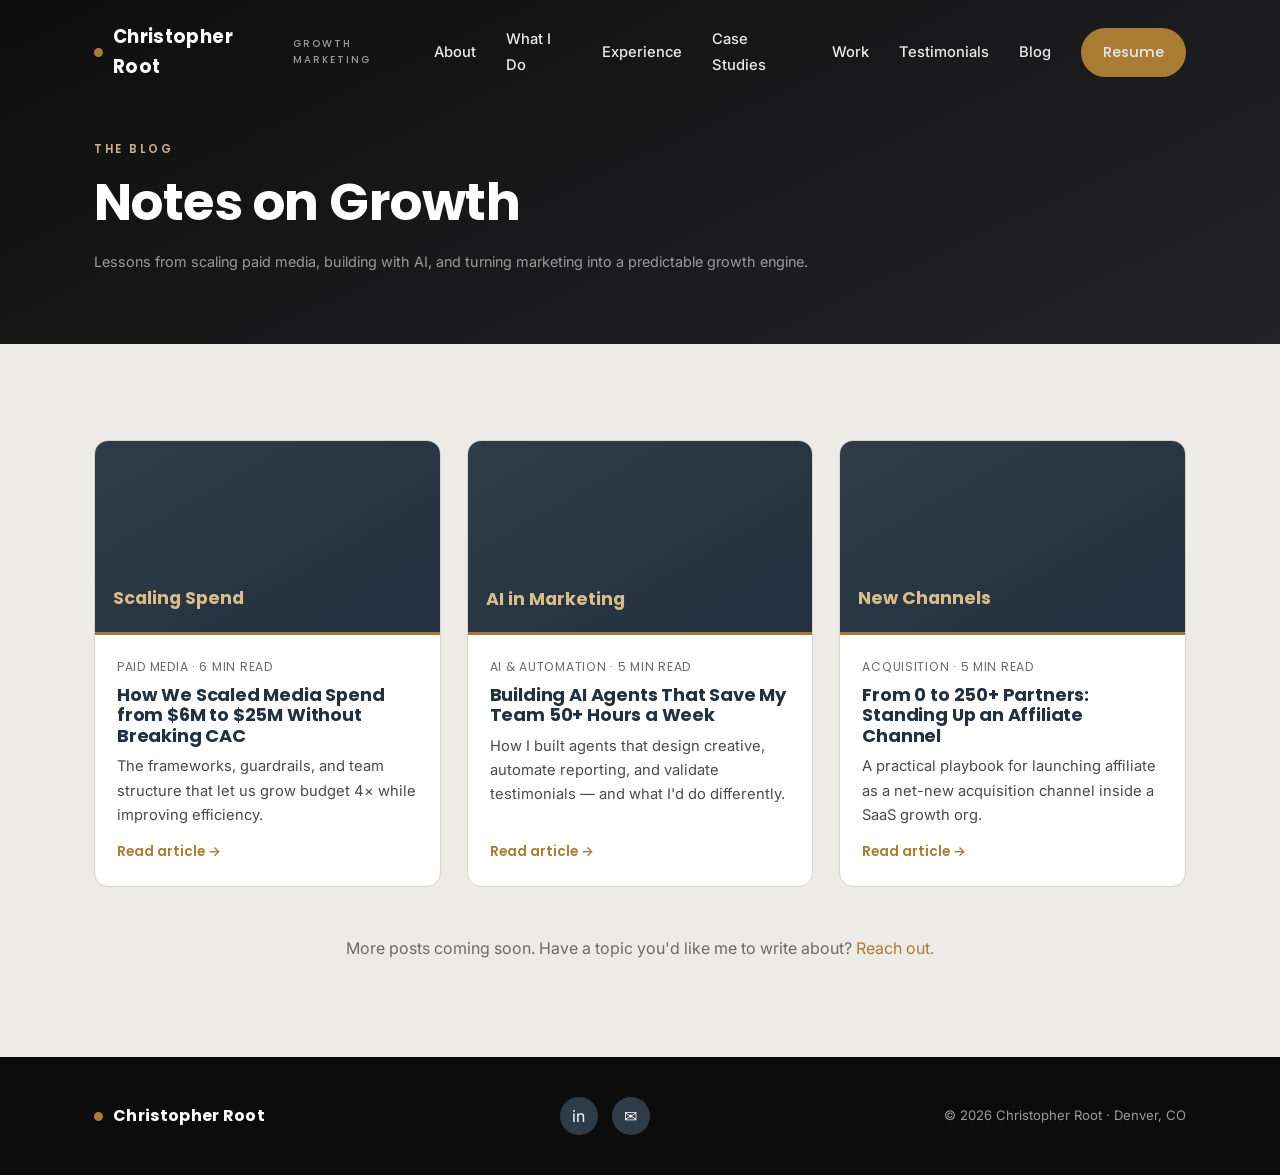
==== blog.html @ 548b989f "Add files via upload" ====
<!DOCTYPE html>
<html lang="en">
<head>
<meta charset="UTF-8">
<meta name="viewport" content="width=device-width, initial-scale=1.0">
<title>Blog — Christopher Root</title>
<meta name="description" content="Notes on growth marketing by Christopher Root — scaling paid media, building with AI, and turning marketing into a growth engine.">
<link rel="preconnect" href="https://fonts.googleapis.com">
<link rel="preconnect" href="https://fonts.gstatic.com" crossorigin>
<link href="https://fonts.googleapis.com/css2?family=Inter:wght@400;500;600&family=Poppins:wght@500;600;700&display=swap" rel="stylesheet">
<link rel="stylesheet" href="css/styles.css">
<link rel="icon" href="data:image/svg+xml,<svg xmlns='http://www.w3.org/2000/svg' viewBox='0 0 32 32'><rect width='32' height='32' rx='7' fill='%2322303f'/><text x='16' y='22' font-family='Poppins,sans-serif' font-size='16' font-weight='700' fill='%23a87c34' text-anchor='middle'>CR</text></svg>">
</head>
<body>

<nav class="nav scrolled" id="nav">
  <div class="container nav-inner">
    <a href="index.html#top" class="brand"><span class="dot"></span> Christopher Root <small>Growth Marketing</small></a>
    <button class="nav-toggle" id="navToggle" aria-label="Menu"><span></span><span></span><span></span></button>
    <ul class="nav-links" id="navLinks">
      <li><a href="index.html#about">About</a></li>
      <li><a href="index.html#capabilities">What I Do</a></li>
      <li><a href="index.html#experience">Experience</a></li>
      <li><a href="case-studies.html">Case Studies</a></li>
      <li><a href="index.html#work">Work</a></li>
      <li><a href="index.html#testimonials">Testimonials</a></li>
      <li><a href="blog.html">Blog</a></li>
      <li><a href="assets/Christopher_Root_Resume.pdf" download class="btn btn-primary">Resume</a></li>
    </ul>
  </div>
</nav>

<header class="article-hero">
  <div class="container">
    <div class="eyebrow">The Blog</div>
    <h1>Notes on Growth</h1>
    <p class="pmeta">Lessons from scaling paid media, building with AI, and turning marketing into a predictable growth engine.</p>
  </div>
</header>

<section class="section">
  <div class="container">
    <div class="posts-grid">
      <article class="post-card reveal">
        <div class="ph"><span>Scaling Spend</span></div>
        <div class="body">
          <div class="meta">Paid Media · 6 min read</div>
          <h3>How We Scaled Media Spend from $6M to $25M Without Breaking CAC</h3>
          <p>The frameworks, guardrails, and team structure that let us grow budget 4× while improving efficiency.</p>
          <a class="read" href="posts/scaling-spend.html">Read article →</a>
        </div>
      </article>
      <article class="post-card reveal">
        <div class="ph"><span>AI in Marketing</span></div>
        <div class="body">
          <div class="meta">AI &amp; Automation · 5 min read</div>
          <h3>Building AI Agents That Save My Team 50+ Hours a Week</h3>
          <p>How I built agents that design creative, automate reporting, and validate testimonials — and what I'd do differently.</p>
          <a class="read" href="posts/ai-agents.html">Read article →</a>
        </div>
      </article>
      <article class="post-card reveal">
        <div class="ph"><span>New Channels</span></div>
        <div class="body">
          <div class="meta">Acquisition · 5 min read</div>
          <h3>From 0 to 250+ Partners: Standing Up an Affiliate Channel</h3>
          <p>A practical playbook for launching affiliate as a net-new acquisition channel inside a SaaS growth org.</p>
          <a class="read" href="posts/affiliate-channel.html">Read article →</a>
        </div>
      </article>
    </div>
    <p style="text-align:center;color:var(--muted);margin-top:48px;">More posts coming soon. Have a topic you'd like me to write about? <a href="mailto:croot95@outlook.com" class="text-red">Reach out.</a></p>
  </div>
</section>

<footer class="footer">
  <div class="container footer-inner">
    <a href="index.html#top" class="brand"><span class="dot"></span> Christopher Root</a>
    <div class="footer-social">
      <a href="https://www.linkedin.com/in/christopher-root-53abb6142/" target="_blank" rel="noopener" aria-label="LinkedIn">in</a>
      <a href="mailto:croot95@outlook.com" aria-label="Email">✉</a>
    </div>
    <small>© <span id="year"></span> Christopher Root · Denver, CO</small>
  </div>
</footer>

<script src="js/main.js"></script>
</body>
</html>
---- css/styles.css ----
/* =========================================================
   Christopher Root — Portfolio
   Palette: charcoal/near-black + crimson + off-white
   ========================================================= */

:root {
  --ink:      #22303f;
  --ink-2:    #1a2531;
  --charcoal: #2f3c48;
  --red:      #a87c34;
  --red-dark: #8a6326;
  --paper:    #ecebe7;
  --paper-2:  #e4dfd5;
  --line:     #d9d3c7;
  --muted:    #6b6b6b;
  --muted-2:  #9a9a9a;
  --white:    #ffffff;
  --shadow:   0 18px 40px -20px rgba(0,0,0,.35);
  --radius:   14px;
  --maxw:     1140px;
  --ff:       'Inter', -apple-system, BlinkMacSystemFont, 'Segoe UI', Roboto, Helvetica, Arial, sans-serif;
  --ff-head:  'Poppins', var(--ff);
}

* { margin: 0; padding: 0; box-sizing: border-box; }

html { scroll-behavior: smooth; scroll-padding-top: 84px; }

body {
  font-family: var(--ff);
  color: var(--ink);
  background: var(--paper);
  line-height: 1.65;
  -webkit-font-smoothing: antialiased;
  text-rendering: optimizeLegibility;
}

h1, h2, h3, h4 { font-family: var(--ff-head); line-height: 1.15; font-weight: 700; letter-spacing: -.01em; }
a { color: inherit; text-decoration: none; }
img { max-width: 100%; display: block; }
.container { width: 100%; max-width: var(--maxw); margin: 0 auto; padding: 0 24px; }

/* ---------- Accents & helpers ---------- */
.eyebrow {
  font-family: var(--ff-head);
  text-transform: uppercase;
  letter-spacing: .22em;
  font-size: .72rem;
  font-weight: 600;
  color: var(--red);
  margin-bottom: 14px;
}
.eyebrow.light { color: #cdb083; }
.section { padding: 96px 0; }
.section-head { max-width: 680px; margin-bottom: 52px; }
.section-head h2 { font-size: clamp(1.9rem, 4vw, 2.8rem); }
.section-head p { color: var(--muted); margin-top: 14px; font-size: 1.05rem; }
.center { text-align: center; margin-left: auto; margin-right: auto; }
.text-red { color: var(--red); }

.btn {
  display: inline-flex; align-items: center; gap: 9px;
  font-family: var(--ff-head); font-weight: 600; font-size: .95rem;
  padding: 14px 26px; border-radius: 50px; border: 2px solid transparent;
  cursor: pointer; transition: all .22s ease; white-space: nowrap;
}
.btn-primary { background: var(--red); color: var(--ink); }
.btn-primary:hover { background: var(--red-dark); color:#fff; transform: translateY(-2px); box-shadow: 0 12px 24px -10px rgba(168,124,52,.55); }
.btn-ghost { border-color: rgba(255,255,255,.35); color: #fff; }
.btn-ghost:hover { border-color: #fff; background: rgba(255,255,255,.08); }
.btn-dark { background: var(--ink); color: #fff; }
.btn-dark:hover { background: var(--charcoal); transform: translateY(-2px); }
.btn-outline { border-color: var(--ink); color: var(--ink); }
.btn-outline:hover { background: var(--ink); color: #fff; }

/* ---------- Nav ---------- */
.nav {
  position: fixed; top: 0; left: 0; right: 0; z-index: 100;
  background: rgba(20,20,20,.0); transition: background .3s ease, box-shadow .3s ease, padding .3s ease;
  padding: 22px 0;
}
.nav.scrolled { background: rgba(20,20,20,.95); backdrop-filter: blur(10px); padding: 14px 0; box-shadow: 0 6px 30px -12px rgba(0,0,0,.5); }
.nav-inner { display: flex; align-items: center; justify-content: space-between; }
.brand { font-family: var(--ff-head); font-weight: 700; font-size: 1.15rem; color: #fff; letter-spacing: .02em; display: flex; align-items: center; gap: 10px; }
.brand .dot { width: 9px; height: 9px; border-radius: 50%; background: var(--red); display: inline-block; }
.brand small { display:block; font-size:.62rem; letter-spacing:.2em; text-transform:uppercase; color: var(--muted-2); font-weight:500; }
.nav-links { display: flex; align-items: center; gap: 30px; list-style: none; }
.nav-links a { color: #e9e9e9; font-size: .92rem; font-weight: 500; transition: color .2s; }
.nav-links a:hover { color: var(--red); }
.nav-links a:not(.btn)::after { content:''; display:block; height:2px; width:0; background:var(--red); transition:width .25s; }
.nav-links a:not(.btn):hover::after { width:100%; }
.nav .btn { padding: 10px 20px; }
.nav-toggle { display: none; background: none; border: 0; cursor: pointer; flex-direction: column; gap: 5px; }
.nav-toggle span { width: 26px; height: 2px; background: #fff; transition: .3s; }

/* ---------- Hero ---------- */
.hero {
  min-height: 100vh; display: flex; align-items: center; position: relative;
  background:
    radial-gradient(circle at 78% 25%, rgba(198,168,119,.22), transparent 42%),
    linear-gradient(155deg, #0e0e0e 0%, #1c1c1f 55%, #232326 100%);
  color: #fff; overflow: hidden; padding-top: 90px;
}
.hero::before {
  content:''; position:absolute; inset:0;
  background-image: linear-gradient(rgba(255,255,255,.03) 1px, transparent 1px), linear-gradient(90deg, rgba(255,255,255,.03) 1px, transparent 1px);
  background-size: 60px 60px; mask-image: radial-gradient(circle at 70% 40%, #000, transparent 75%);
}
.hero-grid { display: grid; grid-template-columns: 1.35fr .9fr; gap: 50px; align-items: center; position: relative; z-index: 2; width:100%; }
.hero h1 { font-size: clamp(2.6rem, 6vw, 4.5rem); margin: 10px 0 6px; }
.hero h1 .accent { color: var(--red); }
.hero .role { font-family: var(--ff-head); font-weight: 600; font-size: clamp(1.05rem,2.4vw,1.45rem); color: #d8d8d8; margin-bottom: 22px; }
.hero p.lead { color: #b9b9b9; font-size: 1.08rem; max-width: 540px; margin-bottom: 32px; }
.hero-cta { display: flex; gap: 14px; flex-wrap: wrap; }
.hero-meta { display:flex; gap:26px; margin-top:38px; flex-wrap:wrap; }
.hero-meta div { font-size:.85rem; color:var(--muted-2); }
.hero-meta strong { display:block; font-family:var(--ff-head); font-size:1.55rem; color:#fff; }

.hero-photo { justify-self: center; position: relative; }
.photo-frame {
  width: 300px; height: 360px; border-radius: 20px; overflow: hidden;
  background: linear-gradient(160deg, var(--charcoal), #2e2e32);
  border: 1px solid rgba(255,255,255,.08); box-shadow: 0 30px 60px -25px rgba(0,0,0,.8);
  position: relative; display:flex; align-items:center; justify-content:center;
}
.photo-frame img { width:100%; height:100%; object-fit: cover; }
.photo-frame .placeholder { text-align:center; color:var(--muted-2); padding:24px; }
.photo-frame .placeholder .mono { font-family:var(--ff-head); font-size:4rem; font-weight:700; color:var(--red); line-height:1; }
.photo-frame .placeholder small { display:block; margin-top:12px; font-size:.72rem; letter-spacing:.05em; }
.photo-badge {
  position:absolute; bottom:-18px; left:50%; transform:translateX(-50%);
  background:var(--red); color:var(--ink); font-family:var(--ff-head); font-weight:600;
  font-size:.8rem; padding:10px 20px; border-radius:50px; white-space:nowrap;
  box-shadow:0 12px 24px -10px rgba(168,124,52,.6);
}

/* ---------- About ---------- */
.about-grid { display: grid; grid-template-columns: 1.3fr .8fr; gap: 56px; align-items: start; }
.about-body p { margin-bottom: 18px; color: #3a3a3a; font-size: 1.05rem; }
.about-card { background: var(--white); border: 1px solid var(--line); border-radius: var(--radius); padding: 30px; box-shadow: var(--shadow); }
.about-card h4 { font-size: 1.05rem; margin-bottom: 16px; }
.fact { display: flex; gap: 12px; padding: 12px 0; border-bottom: 1px solid var(--line); font-size: .95rem; }
.fact:last-child { border-bottom: 0; }
.fact .k { color: var(--red); font-weight: 600; min-width: 92px; font-family: var(--ff-head); }
.fact .v { color: #333; }

/* ---------- Stats strip ---------- */
.stats { background: var(--ink); color:#fff; }
.stats .grid { display: grid; grid-template-columns: repeat(4, 1fr); gap: 30px; }
.stat { text-align: center; }
.stat .num { font-family: var(--ff-head); font-weight: 700; font-size: clamp(2rem,4vw,2.9rem); color: #fff; }
.stat .num span { color: var(--red); }
.stat .lbl { color: var(--muted-2); font-size: .88rem; margin-top: 6px; }

/* ---------- Skills ---------- */
.skill-tags { display:flex; flex-wrap:wrap; gap:10px; margin-top:8px; }
.skill-tags span {
  background:var(--white); border:1px solid var(--line); border-radius:50px;
  padding:9px 16px; font-size:.86rem; font-weight:500; color:#333; transition:.2s;
}
.skill-tags span:hover { border-color:var(--red); color:var(--red); transform:translateY(-2px); }

/* ---------- Client logos strip ---------- */
.logos-strip { background:var(--paper-2); padding:54px 0; border-top:1px solid var(--line); border-bottom:1px solid var(--line); }
.logos-strip .lab { text-align:center; font-family:var(--ff-head); font-size:.75rem; font-weight:600; letter-spacing:.2em; text-transform:uppercase; color:var(--muted); margin-bottom:28px; }
.logo-row { display:flex; flex-wrap:wrap; justify-content:center; align-items:stretch; gap:20px; }
.logo-tile { flex:1 1 220px; max-width:300px; min-height:120px; border-radius:var(--radius); border:1px solid var(--line); display:flex; align-items:center; justify-content:center; padding:22px 26px; transition:transform .25s, box-shadow .25s; }
.logo-tile:hover { transform:translateY(-4px); box-shadow:var(--shadow); }
.logo-tile img { max-height:74px; width:auto; object-fit:contain; }
.logo-tile.dark { background:#232326; }
.logo-tile.light { background:#fff; }
.logo-tile.tel { background:linear-gradient(135deg,#0b1f4e,#143a78); }

/* Telcoin recreated wordmark */
.tel-logo { display:flex; align-items:center; gap:12px; }
.tel-hex { width:46px; height:46px; background:#37c6f4; color:#0a1e44; font-family:var(--ff-head); font-weight:700; font-size:1.7rem; display:flex; align-items:center; justify-content:center; clip-path:polygon(50% 0%, 93% 25%, 93% 75%, 50% 100%, 7% 75%, 7% 25%); }
.tel-word { color:#fff; font-family:var(--ff-head); font-weight:600; font-size:1.7rem; line-height:1; }
.tel-word small { display:block; font-size:.52rem; letter-spacing:.22em; font-weight:500; color:#9fc4e8; margin-top:5px; }

/* ---------- Brand marquee ---------- */
.marquee { position:relative; overflow:hidden; width:100%; padding:6px 0;
  -webkit-mask-image:linear-gradient(90deg,transparent,#000 7%,#000 93%,transparent);
  mask-image:linear-gradient(90deg,transparent,#000 7%,#000 93%,transparent); }
.marquee-track { display:flex; align-items:center; gap:18px; width:max-content; animation:marquee 48s linear infinite; }
.marquee:hover .marquee-track { animation-play-state:paused; }
.brand-chip { flex:0 0 auto; width:188px; height:96px; background:#fff; border:1px solid var(--line); border-radius:14px; display:flex; align-items:center; justify-content:center; padding:16px 22px; box-shadow:0 6px 18px -14px rgba(0,0,0,.4); }
.brand-chip img { max-height:58px; max-width:100%; width:auto; object-fit:contain; }
@keyframes marquee { from{transform:translateX(0);} to{transform:translateX(-50%);} }
@media (prefers-reduced-motion: reduce){ .marquee-track{ animation:none; } }

/* ---------- Case study image gallery ---------- */
.cs-gallery { display:grid; grid-template-columns:repeat(3,1fr); gap:16px; margin-top:8px; }
.cs-gallery a { display:block; border:1px solid var(--line); border-radius:10px; overflow:hidden; background:#fff; transition:transform .2s, box-shadow .2s; }
.cs-gallery a:hover { transform:translateY(-3px); box-shadow:var(--shadow); }
.cs-gallery img { width:100%; height:170px; object-fit:cover; display:block; }
.cs-gallery .wide { grid-column:span 3; }
.cs-gallery .wide img { height:auto; }
@media(max-width:680px){ .cs-gallery{ grid-template-columns:repeat(2,1fr);} }

/* ---------- Capabilities ("What I Do") ---------- */
.caps-grid { display:grid; grid-template-columns:repeat(2,1fr); gap:24px; }
.cap {
  background:var(--white); border:1px solid var(--line); border-radius:var(--radius);
  padding:30px 30px 26px; transition:transform .25s, box-shadow .25s; position:relative; overflow:hidden;
}
.cap::after { content:''; position:absolute; left:0; top:0; bottom:0; width:4px; background:var(--red); transform:scaleY(0); transform-origin:top; transition:transform .3s; }
.cap:hover { transform:translateY(-5px); box-shadow:var(--shadow); }
.cap:hover::after { transform:scaleY(1); }
.cap .ic { width:52px; height:52px; border-radius:13px; background:var(--ink); color:var(--red); display:flex; align-items:center; justify-content:center; font-size:1.5rem; margin-bottom:18px; }
.cap h3 { font-size:1.25rem; margin-bottom:4px; }
.cap .role { font-family:var(--ff-head); font-size:.8rem; font-weight:600; color:var(--red); text-transform:uppercase; letter-spacing:.07em; margin-bottom:14px; }
.cap ul { list-style:none; margin:0 0 18px; }
.cap ul li { font-size:.94rem; color:#444; padding:6px 0 6px 22px; position:relative; }
.cap ul li::before { content:'›'; position:absolute; left:4px; color:var(--red); font-weight:700; }
.cap a.cs-link { font-family:var(--ff-head); font-weight:600; font-size:.85rem; color:var(--ink); display:inline-flex; align-items:center; gap:6px; border-bottom:2px solid var(--red); padding-bottom:2px; transition:.2s; }
.cap a.cs-link:hover { color:var(--red); gap:10px; }

/* ---------- Experience timeline ---------- */
.timeline { position: relative; margin-top: 10px; }
.timeline::before { content:''; position:absolute; left:13px; top:6px; bottom:6px; width:2px; background:var(--line); }
.tl-item { position: relative; padding-left: 48px; padding-bottom: 40px; }
.tl-item:last-child { padding-bottom: 0; }
.tl-item::before {
  content:''; position:absolute; left:6px; top:5px; width:16px; height:16px; border-radius:50%;
  background:var(--red); border:3px solid var(--paper); box-shadow:0 0 0 2px var(--red);
}
.tl-item .when { font-family:var(--ff-head); font-size:.8rem; font-weight:600; color:var(--red); text-transform:uppercase; letter-spacing:.08em; }
.tl-item h3 { font-size:1.25rem; margin:4px 0 2px; }
.tl-item .co { font-weight:600; color:#222; margin-bottom:4px; }
.tl-item .co span { color:var(--muted); font-weight:400; }
.tl-item ul { margin:12px 0 0; padding-left:18px; color:#444; }
.tl-item ul li { margin-bottom:7px; font-size:.96rem; }
.tl-item ul li::marker { color: var(--red); }

/* ---------- Portfolio ---------- */
.tabs { display:flex; gap:10px; flex-wrap:wrap; margin-bottom:36px; }
.tab-btn {
  font-family:var(--ff-head); font-weight:600; font-size:.88rem; padding:9px 18px; border-radius:50px;
  border:1px solid var(--line); background:#fff; color:#555; cursor:pointer; transition:.2s;
}
.tab-btn.active, .tab-btn:hover { background:var(--ink); color:#fff; border-color:var(--ink); }
.tab-btn.active { background:var(--red); border-color:var(--red); color:var(--ink); }

.cards { display:grid; grid-template-columns:repeat(3,1fr); gap:26px; }
.card {
  background:var(--white); border:1px solid var(--line); border-radius:var(--radius); overflow:hidden;
  transition:transform .25s, box-shadow .25s; display:flex; flex-direction:column;
}
.card:hover { transform:translateY(-6px); box-shadow:var(--shadow); }
.card .thumb { aspect-ratio:16/10; background:linear-gradient(150deg,var(--charcoal),#34343a); display:flex; align-items:center; justify-content:center; position:relative; overflow:hidden; }
.card .thumb img { width:100%; height:100%; object-fit:cover; }
.card .thumb .glyph { font-family:var(--ff-head); font-weight:700; font-size:1.4rem; color:#fff; letter-spacing:.04em; text-align:center; padding:0 16px; }
.card .thumb .tag { position:absolute; top:12px; left:12px; background:var(--red); color:#fff; font-size:.68rem; font-weight:600; letter-spacing:.06em; text-transform:uppercase; padding:5px 11px; border-radius:50px; }
.card .body { padding:22px; flex:1; display:flex; flex-direction:column; }
.card .body h3 { font-size:1.15rem; margin-bottom:4px; }
.card .body .meta { font-size:.78rem; color:var(--muted); text-transform:uppercase; letter-spacing:.06em; margin-bottom:10px; font-family:var(--ff-head); }
.card .body p { font-size:.93rem; color:#4a4a4a; flex:1; }
.card .body .links { margin-top:16px; display:flex; gap:14px; flex-wrap:wrap; }
.card .body .links a { font-family:var(--ff-head); font-size:.85rem; font-weight:600; color:var(--red); display:inline-flex; align-items:center; gap:5px; }
.card .body .links a:hover { text-decoration:underline; }
.hidden { display:none !important; }

/* ---------- Testimonials ---------- */
.quotes { background:var(--paper-2); }
.quote-grid { columns: 3; column-gap: 24px; }
.quote {
  background:var(--white); border:1px solid var(--line); border-radius:var(--radius); padding:26px;
  margin-bottom:24px; break-inside:avoid; box-shadow:0 8px 24px -18px rgba(0,0,0,.3); transition:.2s;
}
.quote:hover { box-shadow:var(--shadow); transform:translateY(-3px); }
.quote .mark { font-family:Georgia,serif; font-size:3rem; line-height:.2; color:var(--red); display:block; height:24px; }
.quote p { font-size:.96rem; color:#333; font-style:italic; margin-bottom:18px; }
.quote .who { display:flex; align-items:center; gap:12px; }
.quote .avatar { width:42px; height:42px; border-radius:50%; background:var(--ink); color:#fff; display:flex; align-items:center; justify-content:center; font-family:var(--ff-head); font-weight:600; font-size:.95rem; flex-shrink:0; }
.quote .who strong { display:block; font-size:.92rem; font-family:var(--ff-head); }
.quote .who small { color:var(--muted); font-size:.8rem; }

/* ---------- Blog teaser & list ---------- */
.posts-grid { display:grid; grid-template-columns:repeat(3,1fr); gap:26px; }
.post-card {
  background:var(--white); border:1px solid var(--line); border-radius:var(--radius); overflow:hidden;
  display:flex; flex-direction:column; transition:transform .25s, box-shadow .25s;
}
.post-card:hover { transform:translateY(-6px); box-shadow:var(--shadow); }
.post-card .ph { aspect-ratio:16/9; background:linear-gradient(150deg,#2f3c48,#22303f); display:flex; align-items:flex-end; padding:18px; border-bottom:3px solid var(--red); }
.post-card .ph span { color:#d8bd8a; font-family:var(--ff-head); font-weight:700; font-size:1.1rem; }
.post-card .body { padding:22px; flex:1; display:flex; flex-direction:column; }
.post-card .body .meta { font-size:.76rem; color:var(--muted); text-transform:uppercase; letter-spacing:.06em; font-family:var(--ff-head); margin-bottom:8px; }
.post-card .body h3 { font-size:1.12rem; margin-bottom:8px; }
.post-card .body p { font-size:.92rem; color:#4a4a4a; flex:1; }
.post-card .body a.read { margin-top:14px; font-family:var(--ff-head); font-weight:600; font-size:.85rem; color:var(--red); }

/* ---------- Contact ---------- */
.contact { background:var(--ink); color:#fff; }
.contact-grid { display:grid; grid-template-columns:1fr 1fr; gap:56px; align-items:center; }
.contact h2 { font-size:clamp(1.9rem,4vw,2.8rem); }
.contact p.lead { color:#bcbcbc; margin:16px 0 28px; font-size:1.05rem; }
.contact-list { list-style:none; }
.contact-list li { display:flex; align-items:center; gap:14px; padding:12px 0; border-bottom:1px solid rgba(255,255,255,.1); }
.contact-list .ic { width:40px; height:40px; border-radius:10px; background:var(--charcoal); display:flex; align-items:center; justify-content:center; color:var(--red); font-size:1.1rem; flex-shrink:0; }
.contact-list a, .contact-list span { color:#e3e3e3; font-size:.98rem; }
.contact-list a:hover { color:var(--red); }
.contact-cta { background:var(--charcoal); border:1px solid rgba(255,255,255,.08); border-radius:var(--radius); padding:36px; text-align:center; }
.contact-cta h3 { font-size:1.4rem; margin-bottom:10px; }
.contact-cta p { color:var(--muted-2); margin-bottom:24px; }
.contact-cta .btn { width:100%; justify-content:center; margin-bottom:12px; }

/* ---------- Footer ---------- */
.footer { background:#0c0c0c; color:var(--muted-2); padding:40px 0; }
.footer-inner { display:flex; align-items:center; justify-content:space-between; flex-wrap:wrap; gap:16px; }
.footer .brand { font-size:1rem; }
.footer-social { display:flex; gap:14px; }
.footer-social a { width:38px; height:38px; border-radius:50%; background:var(--charcoal); display:flex; align-items:center; justify-content:center; color:#fff; transition:.2s; }
.footer-social a:hover { background:var(--red); transform:translateY(-2px); }
.footer small { font-size:.82rem; }

/* ---------- Article (blog post) ---------- */
.article-hero { background:linear-gradient(155deg,#0e0e0e,#232326); color:#fff; padding:140px 0 70px; }
.article-hero .eyebrow { color:#cdb083; }
.article-hero h1 { font-size:clamp(2rem,5vw,3.2rem); max-width:820px; }
.article-hero .pmeta { color:var(--muted-2); margin-top:18px; font-size:.9rem; }
.article-body { max-width:760px; margin:0 auto; padding:64px 24px 96px; }
.article-body h2 { font-size:1.6rem; margin:38px 0 14px; }
.article-body h3 { font-size:1.2rem; margin:28px 0 10px; }
.article-body p { font-size:1.08rem; color:#2e2e2e; margin-bottom:20px; }
.article-body ul { margin:0 0 20px 22px; color:#2e2e2e; }
.article-body ul li { margin-bottom:10px; }
.article-body ul li::marker { color:var(--red); }
.article-body blockquote { border-left:4px solid var(--red); padding:6px 0 6px 22px; margin:26px 0; font-style:italic; color:#444; font-size:1.12rem; }
.back-link { display:inline-flex; align-items:center; gap:8px; color:var(--red); font-family:var(--ff-head); font-weight:600; font-size:.9rem; margin-bottom:28px; }

/* ---------- Case studies ---------- */
.cs-section { padding:72px 0; border-bottom:1px solid var(--line); }
.cs-section:nth-child(even) { background:var(--paper-2); }
.cs-num { font-family:var(--ff-head); font-weight:700; font-size:.85rem; color:var(--red); letter-spacing:.1em; }
.cs-section h2 { font-size:clamp(1.6rem,3.5vw,2.3rem); margin:6px 0 8px; }
.cs-section .sub { color:var(--muted); font-size:1.02rem; margin-bottom:34px; max-width:680px; }
.cs-cols { display:grid; grid-template-columns:1.5fr 1fr; gap:40px; align-items:start; }
.cs-block { margin-bottom:26px; }
.cs-block h3 { font-size:1rem; text-transform:uppercase; letter-spacing:.08em; color:var(--ink); margin-bottom:10px; display:flex; align-items:center; gap:9px; }
.cs-block h3::before { content:''; width:10px; height:10px; background:var(--red); border-radius:2px; display:inline-block; }
.cs-block p { color:#3a3a3a; font-size:1.02rem; margin-bottom:10px; }
.cs-block ul { margin:6px 0 0 20px; color:#3a3a3a; }
.cs-block ul li { margin-bottom:8px; }
.cs-block ul li::marker { color:var(--red); }
.cs-results { background:var(--ink); color:#fff; border-radius:var(--radius); padding:30px; position:sticky; top:96px; }
.cs-results h4 { color:#fff; font-size:.85rem; text-transform:uppercase; letter-spacing:.1em; margin-bottom:20px; }
.cs-results .r { padding:14px 0; border-bottom:1px solid rgba(255,255,255,.12); }
.cs-results .r:last-child { border-bottom:0; }
.cs-results .r .big { font-family:var(--ff-head); font-weight:700; font-size:1.7rem; color:var(--red); line-height:1.1; }
.cs-results .r .lbl { color:var(--muted-2); font-size:.85rem; margin-top:3px; }
.cs-tags { display:flex; flex-wrap:wrap; gap:8px; margin-top:14px; }
.cs-tags span { background:var(--white); border:1px solid var(--line); border-radius:50px; padding:6px 13px; font-size:.8rem; color:#444; }

@media (max-width:920px){ .cs-cols{ grid-template-columns:1fr; } .cs-results{ position:static; } }

.cs-gallery { display:grid; grid-template-columns:repeat(auto-fit,minmax(220px,1fr)); gap:18px; margin-top:40px; }
.cs-gallery figure { margin:0; background:var(--white); border:1px solid var(--line); border-radius:var(--radius); overflow:hidden; transition:transform .25s, box-shadow .25s; }
.cs-gallery figure:hover { transform:translateY(-4px); box-shadow:var(--shadow); }
.cs-gallery a { display:block; }
.cs-gallery img { width:100%; height:auto; display:block; background:#222; }
.cs-gallery figcaption { padding:12px 14px; font-size:.82rem; color:var(--muted); font-family:var(--ff-head); font-weight:600; text-transform:uppercase; letter-spacing:.05em; }
.cs-results .btn { width:100%; justify-content:center; margin-top:18px; }

/* ---------- Reveal animation ---------- */
.reveal { opacity:0; transform:translateY(24px); transition:opacity .6s ease, transform .6s ease; }
.reveal.in { opacity:1; transform:none; }

/* ---------- Responsive ---------- */
@media (max-width: 920px) {
  .hero-grid, .about-grid, .contact-grid { grid-template-columns:1fr; }
  .hero-photo { order:-1; }
  .stats .grid { grid-template-columns:repeat(2,1fr); gap:34px; }
  .cards, .posts-grid { grid-template-columns:repeat(2,1fr); }
  .quote-grid { columns:2; }
}
@media (max-width: 680px) {
  .section { padding:68px 0; }
  .nav-links {
    position:fixed; inset:0 0 0 auto; width:78%; max-width:320px; background:var(--ink);
    flex-direction:column; align-items:flex-start; justify-content:center; padding:40px;
    transform:translateX(100%); transition:transform .3s ease; gap:22px;
  }
  .nav-links.open { transform:none; }
  .nav-toggle { display:flex; z-index:101; }
  .cards, .posts-grid { grid-template-columns:1fr; }
  .quote-grid { columns:1; }
  .stats .grid { grid-template-columns:repeat(2,1fr); }
  .hero-meta { gap:18px; }
}
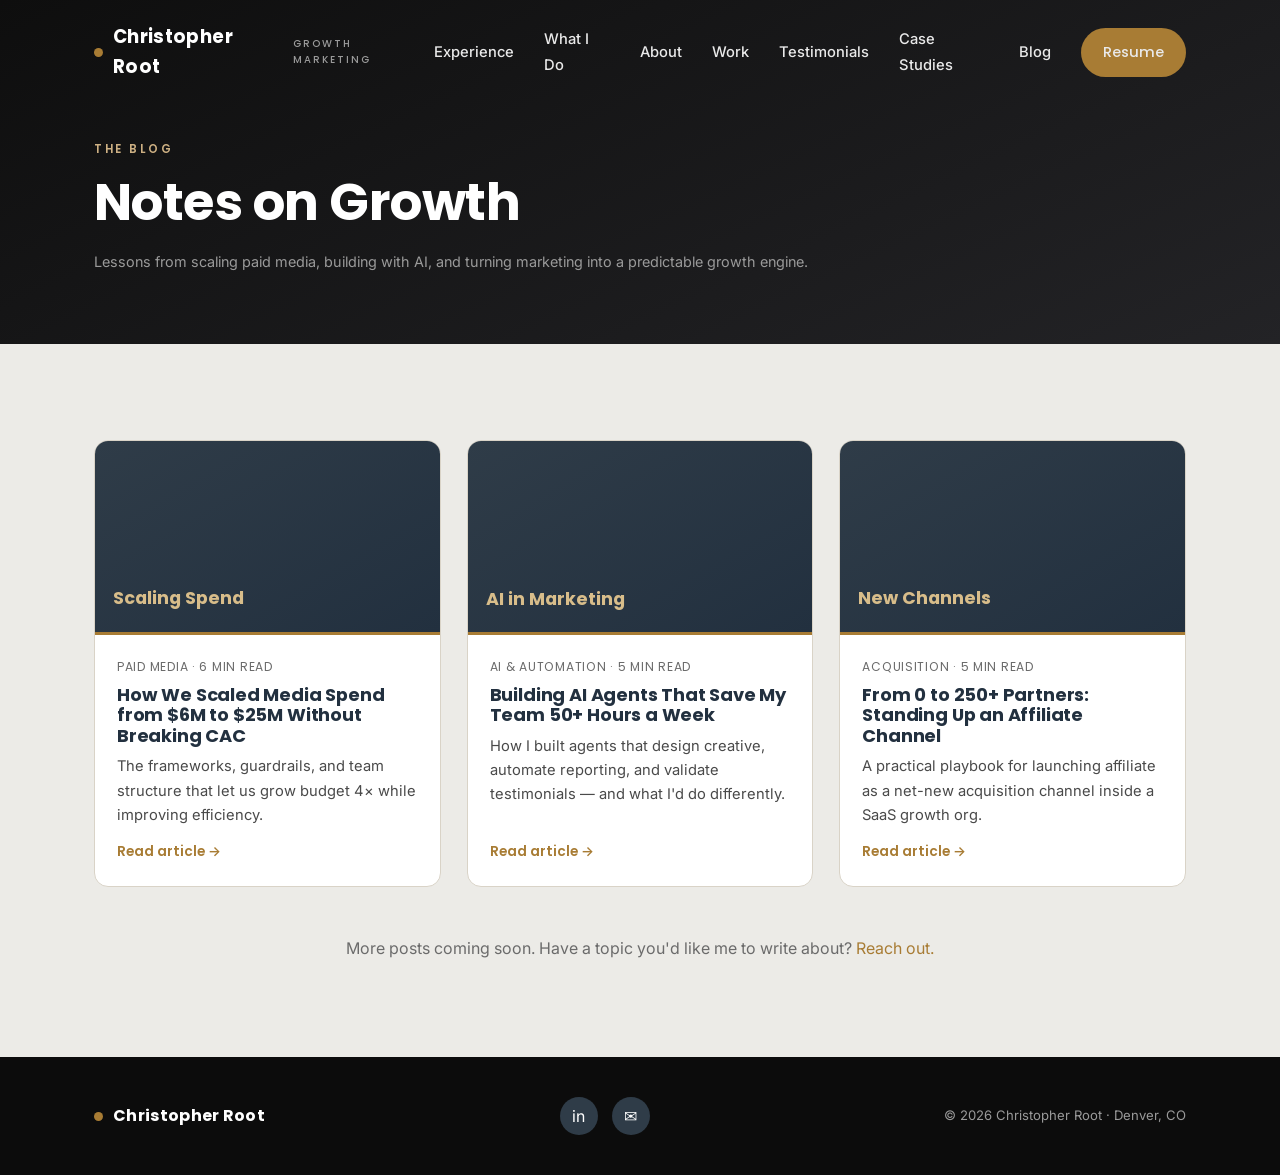
==== commit 4b047468: "Add files via upload" ====
--- a/blog.html
+++ b/blog.html
@@ -18,12 +18,12 @@
     <a href="index.html#top" class="brand"><span class="dot"></span> Christopher Root <small>Growth Marketing</small></a>
     <button class="nav-toggle" id="navToggle" aria-label="Menu"><span></span><span></span><span></span></button>
     <ul class="nav-links" id="navLinks">
+      <li><a href="index.html#experience">Experience</a></li>
+      <li><a href="index.html#capabilities">What I Do</a></li>
       <li><a href="index.html#about">About</a></li>
-      <li><a href="index.html#capabilities">What I Do</a></li>
-      <li><a href="index.html#experience">Experience</a></li>
-      <li><a href="case-studies.html">Case Studies</a></li>
       <li><a href="index.html#work">Work</a></li>
       <li><a href="index.html#testimonials">Testimonials</a></li>
+      <li><a href="case-studies.html">Case Studies</a></li>
       <li><a href="blog.html">Blog</a></li>
       <li><a href="assets/Christopher_Root_Resume.pdf" download class="btn btn-primary">Resume</a></li>
     </ul>
--- a/css/styles.css
+++ b/css/styles.css
@@ -112,9 +112,9 @@
 .hero .role { font-family: var(--ff-head); font-weight: 600; font-size: clamp(1.05rem,2.4vw,1.45rem); color: #d8d8d8; margin-bottom: 22px; }
 .hero p.lead { color: #b9b9b9; font-size: 1.08rem; max-width: 540px; margin-bottom: 32px; }
 .hero-cta { display: flex; gap: 14px; flex-wrap: wrap; }
-.hero-meta { display:flex; gap:26px; margin-top:38px; flex-wrap:wrap; }
-.hero-meta div { font-size:.85rem; color:var(--muted-2); }
-.hero-meta strong { display:block; font-family:var(--ff-head); font-size:1.55rem; color:#fff; }
+.hero-meta { display:grid; grid-template-columns:repeat(4,1fr); gap:20px; margin-top:38px; }
+.hero-meta div { font-size:.8rem; color:var(--muted-2); line-height:1.35; }
+.hero-meta strong { display:block; font-family:var(--ff-head); font-size:1.45rem; color:#fff; margin-bottom:2px; }
 
 .hero-photo { justify-self: center; position: relative; }
 .photo-frame {
@@ -373,18 +373,41 @@
   .stats .grid { grid-template-columns:repeat(2,1fr); gap:34px; }
   .cards, .posts-grid { grid-template-columns:repeat(2,1fr); }
   .quote-grid { columns:2; }
+  .caps-grid { grid-template-columns:1fr; }
 }
 @media (max-width: 680px) {
-  .section { padding:68px 0; }
+  .section { padding:56px 0; }
+  .container { padding:0 20px; }
+  .nav { padding:16px 0; }
+  .nav.scrolled { padding:12px 0; }
   .nav-links {
-    position:fixed; inset:0 0 0 auto; width:78%; max-width:320px; background:var(--ink);
+    position:fixed; inset:0 0 0 auto; width:82%; max-width:320px; background:var(--ink);
     flex-direction:column; align-items:flex-start; justify-content:center; padding:40px;
-    transform:translateX(100%); transition:transform .3s ease; gap:22px;
+    transform:translateX(100%); transition:transform .3s ease; gap:24px; box-shadow:-20px 0 40px -20px rgba(0,0,0,.6);
   }
   .nav-links.open { transform:none; }
+  .nav-links a:not(.btn) { font-size:1.15rem; }
   .nav-toggle { display:flex; z-index:101; }
+  .brand small { display:none; }
+
+  /* Hero: headline first, photo below, tighter spacing */
+  .hero { min-height:auto; padding-top:104px; padding-bottom:56px; }
+  .hero-photo { order:0; margin-top:30px; justify-self:start; }
+  .photo-frame { width:100%; max-width:300px; height:340px; }
+  .hero p.lead { font-size:1rem; }
+  .hero-cta { width:100%; gap:12px; }
+  .hero-cta .btn { flex:1 1 46%; justify-content:center; }
+  .hero-meta { grid-template-columns:repeat(2,1fr); gap:22px 18px; margin-top:30px; }
+
   .cards, .posts-grid { grid-template-columns:1fr; }
   .quote-grid { columns:1; }
-  .stats .grid { grid-template-columns:repeat(2,1fr); }
-  .hero-meta { gap:18px; }
-}
+  .stats .grid { grid-template-columns:repeat(2,1fr); gap:28px 16px; }
+  .stat .num { font-size:1.7rem; }
+  .section-head { margin-bottom:38px; }
+  .timeline::before { left:9px; }
+  .tl-item { padding-left:40px; }
+}
+@media (max-width: 420px) {
+  .hero h1 { font-size:2.5rem; }
+  .hero-cta .btn { flex:1 1 100%; }
+}
